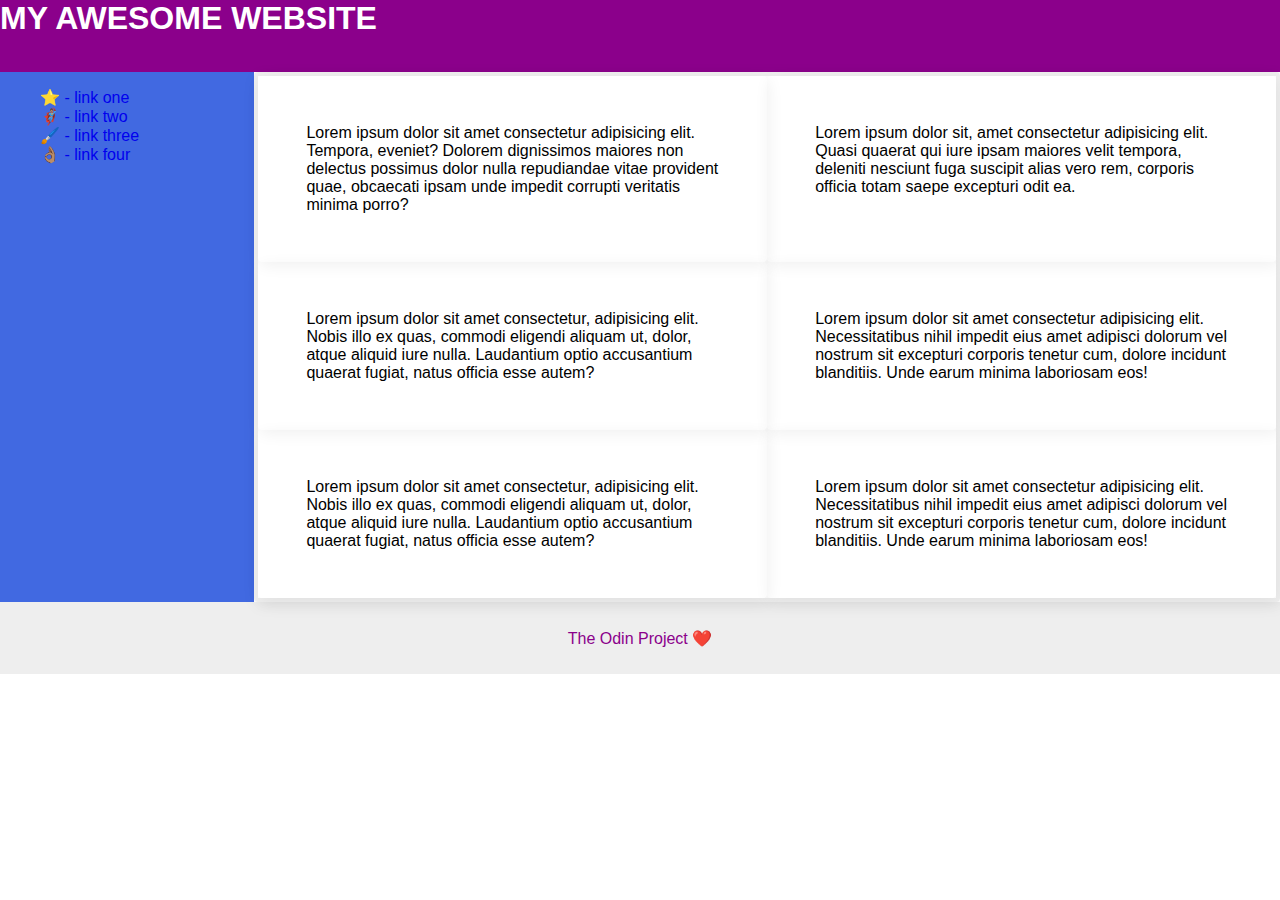
==== flex/07-flex-layout-2/index.html @ d9f45cbc "CSS Exercises No 7" ====
<!DOCTYPE html>
<html lang="en">

<head>
  <meta charset="UTF-8">
  <meta http-equiv="X-UA-Compatible" content="IE=edge">
  <meta name="viewport" content="width=device-width, initial-scale=1.0">
  <title>The Holy Grail</title>
  <link rel="stylesheet" href="style.css">
</head>

<body>
  <div class="header">
    MY AWESOME WEBSITE
  </div>
  <div class="main-section">
    <div class="sidebar">
      <ul>
        <li><a href="#">⭐ - link one</a></li>
        <li><a href="#">🦸🏽‍♂️ - link two</a></li>
        <li><a href="#">🖌️ - link three</a></li>
        <li><a href="#">👌🏽 - link four</a></li>
      </ul>
    </div>
    <div class="cards">
      <div class="card">Lorem ipsum dolor sit amet consectetur adipisicing elit. Tempora, eveniet? Dolorem dignissimos
        maiores non delectus possimus dolor nulla repudiandae vitae provident quae, obcaecati ipsam unde impedit
        corrupti
        veritatis minima porro?</div>
      <div class="card">Lorem ipsum dolor sit, amet consectetur adipisicing elit. Quasi quaerat qui iure ipsam maiores
        velit tempora, deleniti nesciunt fuga suscipit alias vero rem, corporis officia totam saepe excepturi odit ea.
      </div>
      <div class="card">Lorem ipsum dolor sit amet consectetur, adipisicing elit. Nobis illo ex quas, commodi eligendi
        aliquam ut, dolor, atque aliquid iure nulla. Laudantium optio accusantium quaerat fugiat, natus officia esse
        autem?</div>
      <div class="card">Lorem ipsum dolor sit amet consectetur adipisicing elit. Necessitatibus nihil impedit eius amet
        adipisci dolorum vel nostrum sit excepturi corporis tenetur cum, dolore incidunt blanditiis. Unde earum minima
        laboriosam eos!</div>
      <div class="card">Lorem ipsum dolor sit amet consectetur, adipisicing elit. Nobis illo ex quas, commodi eligendi
        aliquam ut, dolor, atque aliquid iure nulla. Laudantium optio accusantium quaerat fugiat, natus officia esse
        autem?</div>
      <div class="card">Lorem ipsum dolor sit amet consectetur adipisicing elit. Necessitatibus nihil impedit eius amet
        adipisci dolorum vel nostrum sit excepturi corporis tenetur cum, dolore incidunt blanditiis. Unde earum minima
        laboriosam eos!</div>
    </div>
  </div>
  <div class="footer">
    The Odin Project ❤️
  </div>
</body>

</html>
---- flex/07-flex-layout-2/style.css ----
body {
  font-family: -apple-system, BlinkMacSystemFont, 'Segoe UI', Roboto, Oxygen, Ubuntu, Cantarell, 'Open Sans', 'Helvetica Neue', sans-serif;
  margin: 0;
  min-height: 100vh;
  margin-bottom: auto;
}

.header {
  height: 72px;
  font-size: 32px;
  font-weight: 900;
  background: darkmagenta;
  color: white;
}

.footer {
  display: flex;
  justify-content: center;
  align-items: center;
  height: 72px;
  background: #eee;
  color: darkmagenta;
}

.sidebar {
  display: flex;
  flex-direction: column;
  width: 20%;
  background: royalblue;
  box-sizing: border-box;
  align-items: left;
}

a {
  text-decoration: none;
  height: 100%;
}

ul {
  list-style: none;
}

.cards {
  display: flex;
  flex-wrap: wrap;
  border: 4px solid #eee;
  box-shadow: 2px 4px 16px rgba(0,0,0,.06);
  border-radius: 4px;
  width: 80%;
}

.card {
  flex: 1 1 auto;
  width: 25%;
  padding: 48px;
  box-shadow: 2px 4px 16px rgba(0,0,0,.06);
  border-radius: 4px;
}

.main-section {
  display: flex;
}
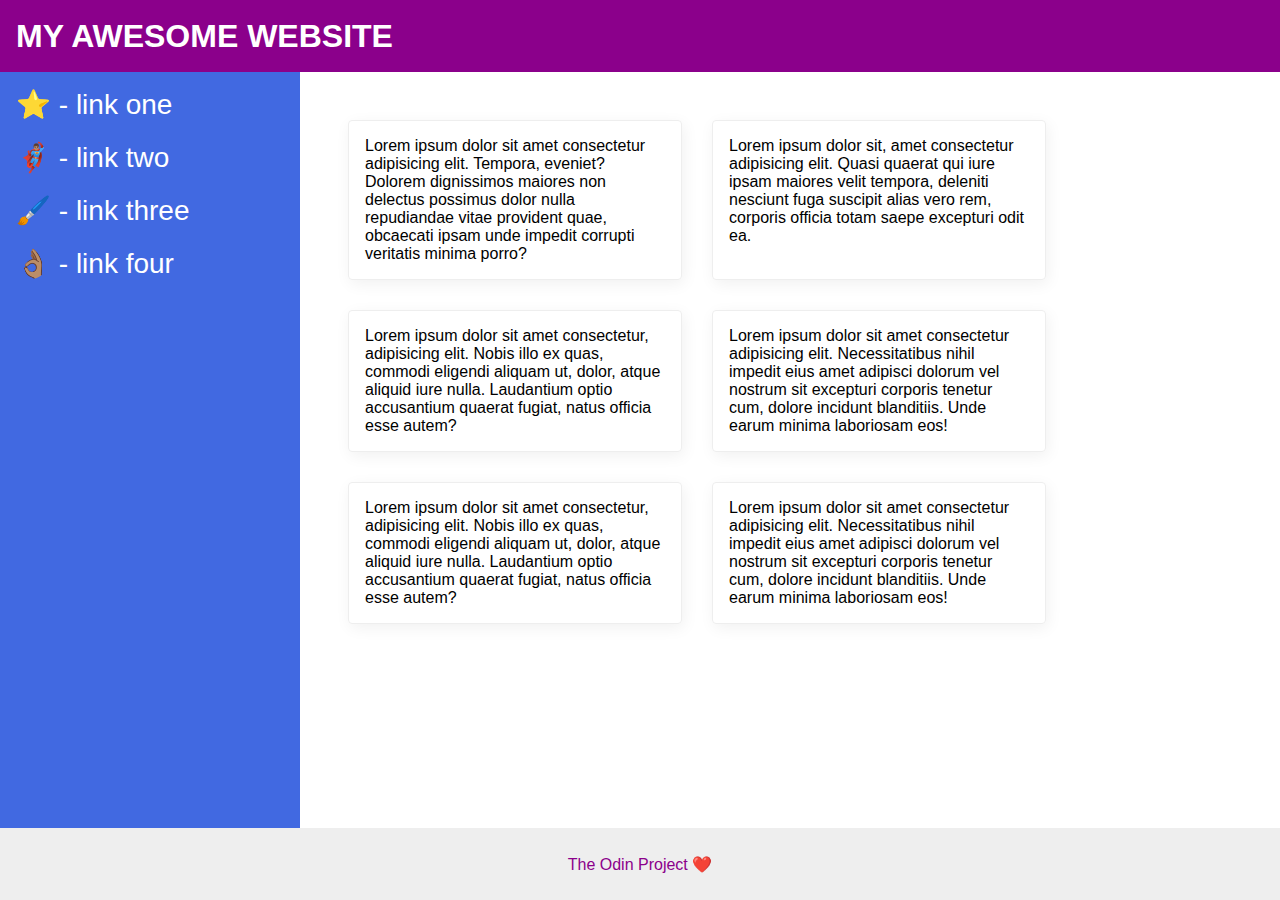
==== commit 3d71728c: "Odin Project Flex ex. 07 submission" ====
--- a/flex/07-flex-layout-2/index.html
+++ b/flex/07-flex-layout-2/index.html
@@ -22,26 +22,30 @@
         <li><a href="#">👌🏽 - link four</a></li>
       </ul>
     </div>
-    <div class="cards">
-      <div class="card">Lorem ipsum dolor sit amet consectetur adipisicing elit. Tempora, eveniet? Dolorem dignissimos
-        maiores non delectus possimus dolor nulla repudiandae vitae provident quae, obcaecati ipsam unde impedit
-        corrupti
-        veritatis minima porro?</div>
-      <div class="card">Lorem ipsum dolor sit, amet consectetur adipisicing elit. Quasi quaerat qui iure ipsam maiores
-        velit tempora, deleniti nesciunt fuga suscipit alias vero rem, corporis officia totam saepe excepturi odit ea.
+    <div class="bottom">
+      <div class="cards">
+        <div class="card">Lorem ipsum dolor sit amet consectetur adipisicing elit. Tempora, eveniet? Dolorem dignissimos
+          maiores non delectus possimus dolor nulla repudiandae vitae provident quae, obcaecati ipsam unde impedit
+          corrupti
+          veritatis minima porro?</div>
+        <div class="card">Lorem ipsum dolor sit, amet consectetur adipisicing elit. Quasi quaerat qui iure ipsam maiores
+          velit tempora, deleniti nesciunt fuga suscipit alias vero rem, corporis officia totam saepe excepturi odit ea.
+        </div>
+        <div class="card">Lorem ipsum dolor sit amet consectetur, adipisicing elit. Nobis illo ex quas, commodi eligendi
+          aliquam ut, dolor, atque aliquid iure nulla. Laudantium optio accusantium quaerat fugiat, natus officia esse
+          autem?</div>
+        <div class="card">Lorem ipsum dolor sit amet consectetur adipisicing elit. Necessitatibus nihil impedit eius
+          amet
+          adipisci dolorum vel nostrum sit excepturi corporis tenetur cum, dolore incidunt blanditiis. Unde earum minima
+          laboriosam eos!</div>
+        <div class="card">Lorem ipsum dolor sit amet consectetur, adipisicing elit. Nobis illo ex quas, commodi eligendi
+          aliquam ut, dolor, atque aliquid iure nulla. Laudantium optio accusantium quaerat fugiat, natus officia esse
+          autem?</div>
+        <div class="card">Lorem ipsum dolor sit amet consectetur adipisicing elit. Necessitatibus nihil impedit eius
+          amet
+          adipisci dolorum vel nostrum sit excepturi corporis tenetur cum, dolore incidunt blanditiis. Unde earum minima
+          laboriosam eos!</div>
       </div>
-      <div class="card">Lorem ipsum dolor sit amet consectetur, adipisicing elit. Nobis illo ex quas, commodi eligendi
-        aliquam ut, dolor, atque aliquid iure nulla. Laudantium optio accusantium quaerat fugiat, natus officia esse
-        autem?</div>
-      <div class="card">Lorem ipsum dolor sit amet consectetur adipisicing elit. Necessitatibus nihil impedit eius amet
-        adipisci dolorum vel nostrum sit excepturi corporis tenetur cum, dolore incidunt blanditiis. Unde earum minima
-        laboriosam eos!</div>
-      <div class="card">Lorem ipsum dolor sit amet consectetur, adipisicing elit. Nobis illo ex quas, commodi eligendi
-        aliquam ut, dolor, atque aliquid iure nulla. Laudantium optio accusantium quaerat fugiat, natus officia esse
-        autem?</div>
-      <div class="card">Lorem ipsum dolor sit amet consectetur adipisicing elit. Necessitatibus nihil impedit eius amet
-        adipisci dolorum vel nostrum sit excepturi corporis tenetur cum, dolore incidunt blanditiis. Unde earum minima
-        laboriosam eos!</div>
     </div>
   </div>
   <div class="footer">
--- a/flex/07-flex-layout-2/style.css
+++ b/flex/07-flex-layout-2/style.css
@@ -2,15 +2,69 @@
   font-family: -apple-system, BlinkMacSystemFont, 'Segoe UI', Roboto, Oxygen, Ubuntu, Cantarell, 'Open Sans', 'Helvetica Neue', sans-serif;
   margin: 0;
   min-height: 100vh;
-  margin-bottom: auto;
+  display: flex;
+  flex-direction: column;
+}
+
+.body {
+  flex: 1; 
+  display: flex; 
 }
 
 .header {
+  display: flex;
+  align-items: center;
+  padding: 0 16px;
   height: 72px;
   font-size: 32px;
   font-weight: 900;
   background: darkmagenta;
   color: white;
+}
+
+
+.sidebar {
+  flex-shrink: 0;
+  padding: 16px;
+  background: royalblue;
+  box-sizing: border-box;
+  width: 300px;
+}
+
+a {
+  text-decoration: none;
+  color: white;
+  font-size: 28px;
+}
+
+ul {
+  list-style: none;
+  margin: 0;
+  padding: 0; 
+}
+
+li {
+  margin-bottom: 20px;
+}
+
+.cards {
+  display: flex;
+  flex-wrap: wrap;
+  gap: 30px; 
+  padding: 48px;
+}
+
+.card {
+  width: 300px;
+  padding: 16px;
+  border: 1px solid #eee;
+  box-shadow: 2px 4px 16px rgba(0,0,0,.06);
+  border-radius: 4px;
+}
+
+.main-section {
+  flex: 1;
+  display: flex; 
 }
 
 .footer {
@@ -20,43 +74,4 @@
   height: 72px;
   background: #eee;
   color: darkmagenta;
-}
-
-.sidebar {
-  display: flex;
-  flex-direction: column;
-  width: 20%;
-  background: royalblue;
-  box-sizing: border-box;
-  align-items: left;
-}
-
-a {
-  text-decoration: none;
-  height: 100%;
-}
-
-ul {
-  list-style: none;
-}
-
-.cards {
-  display: flex;
-  flex-wrap: wrap;
-  border: 4px solid #eee;
-  box-shadow: 2px 4px 16px rgba(0,0,0,.06);
-  border-radius: 4px;
-  width: 80%;
-}
-
-.card {
-  flex: 1 1 auto;
-  width: 25%;
-  padding: 48px;
-  box-shadow: 2px 4px 16px rgba(0,0,0,.06);
-  border-radius: 4px;
-}
-
-.main-section {
-  display: flex;
 }